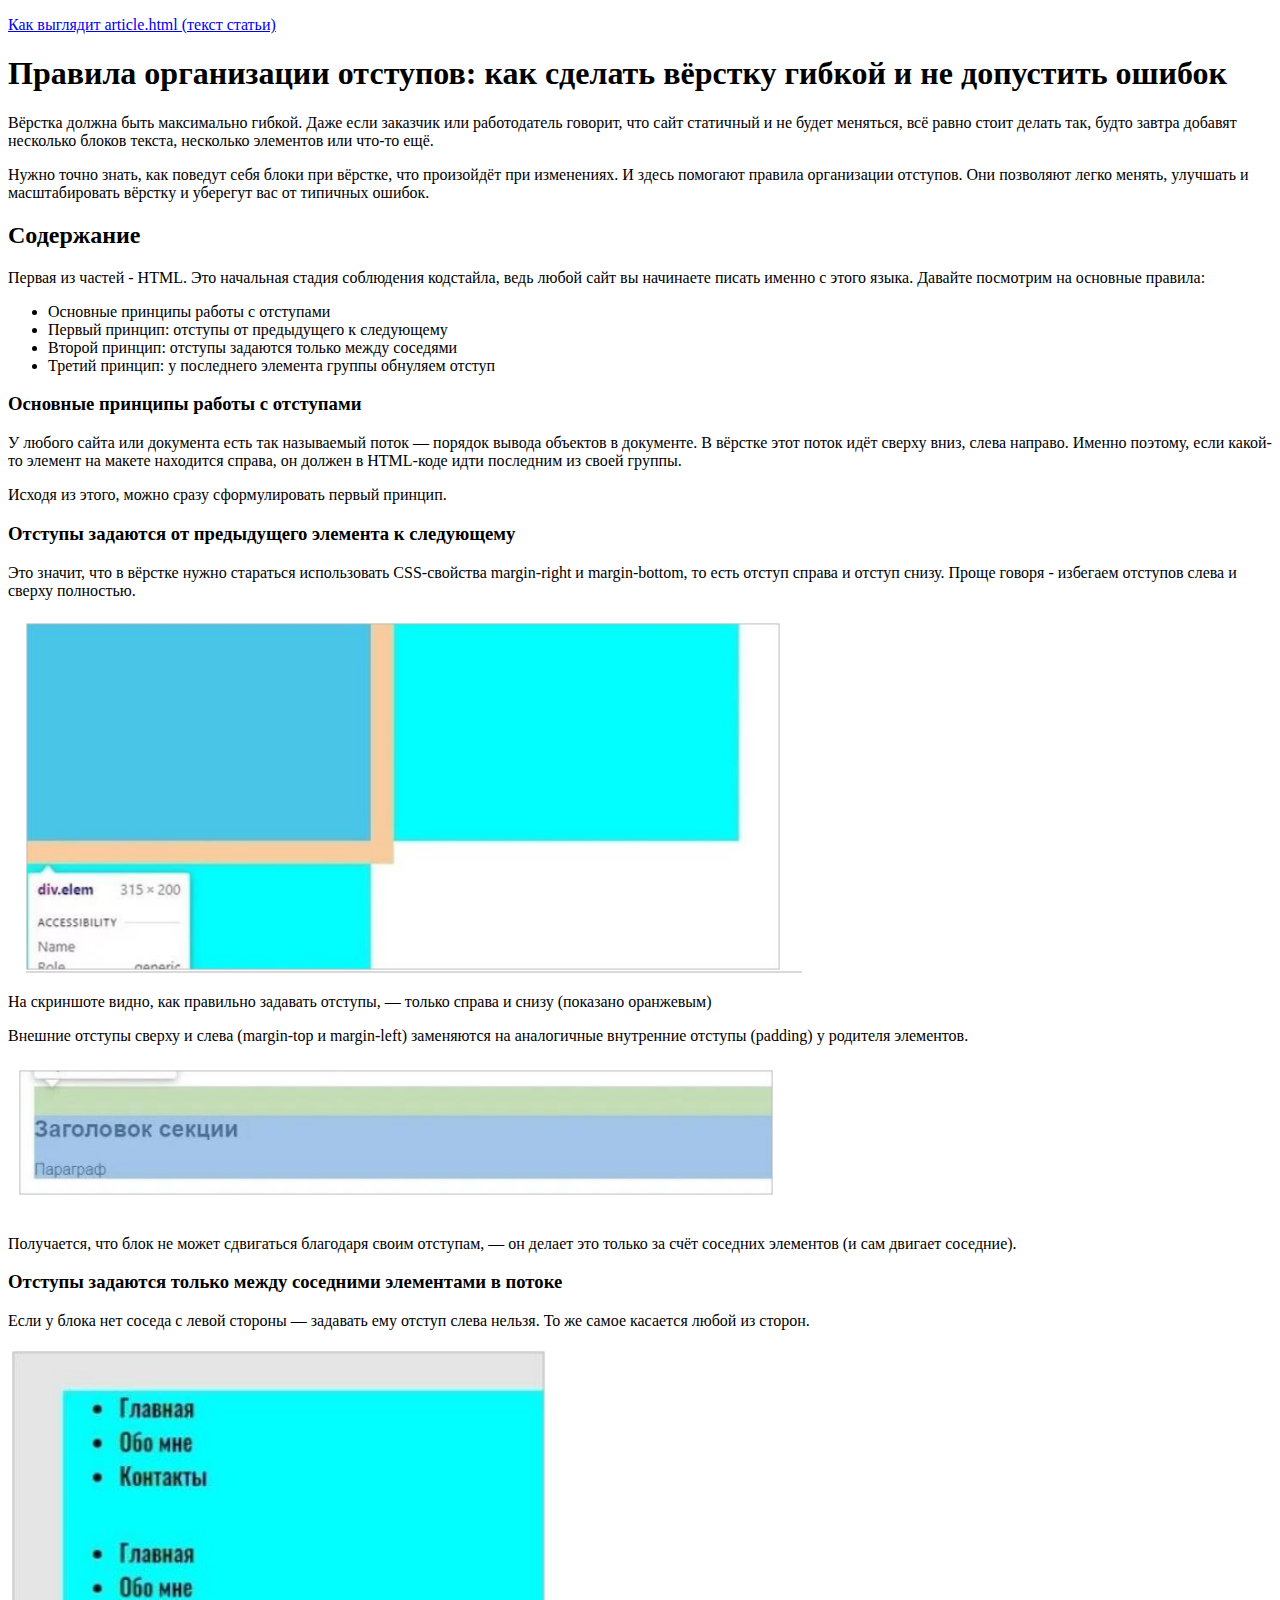
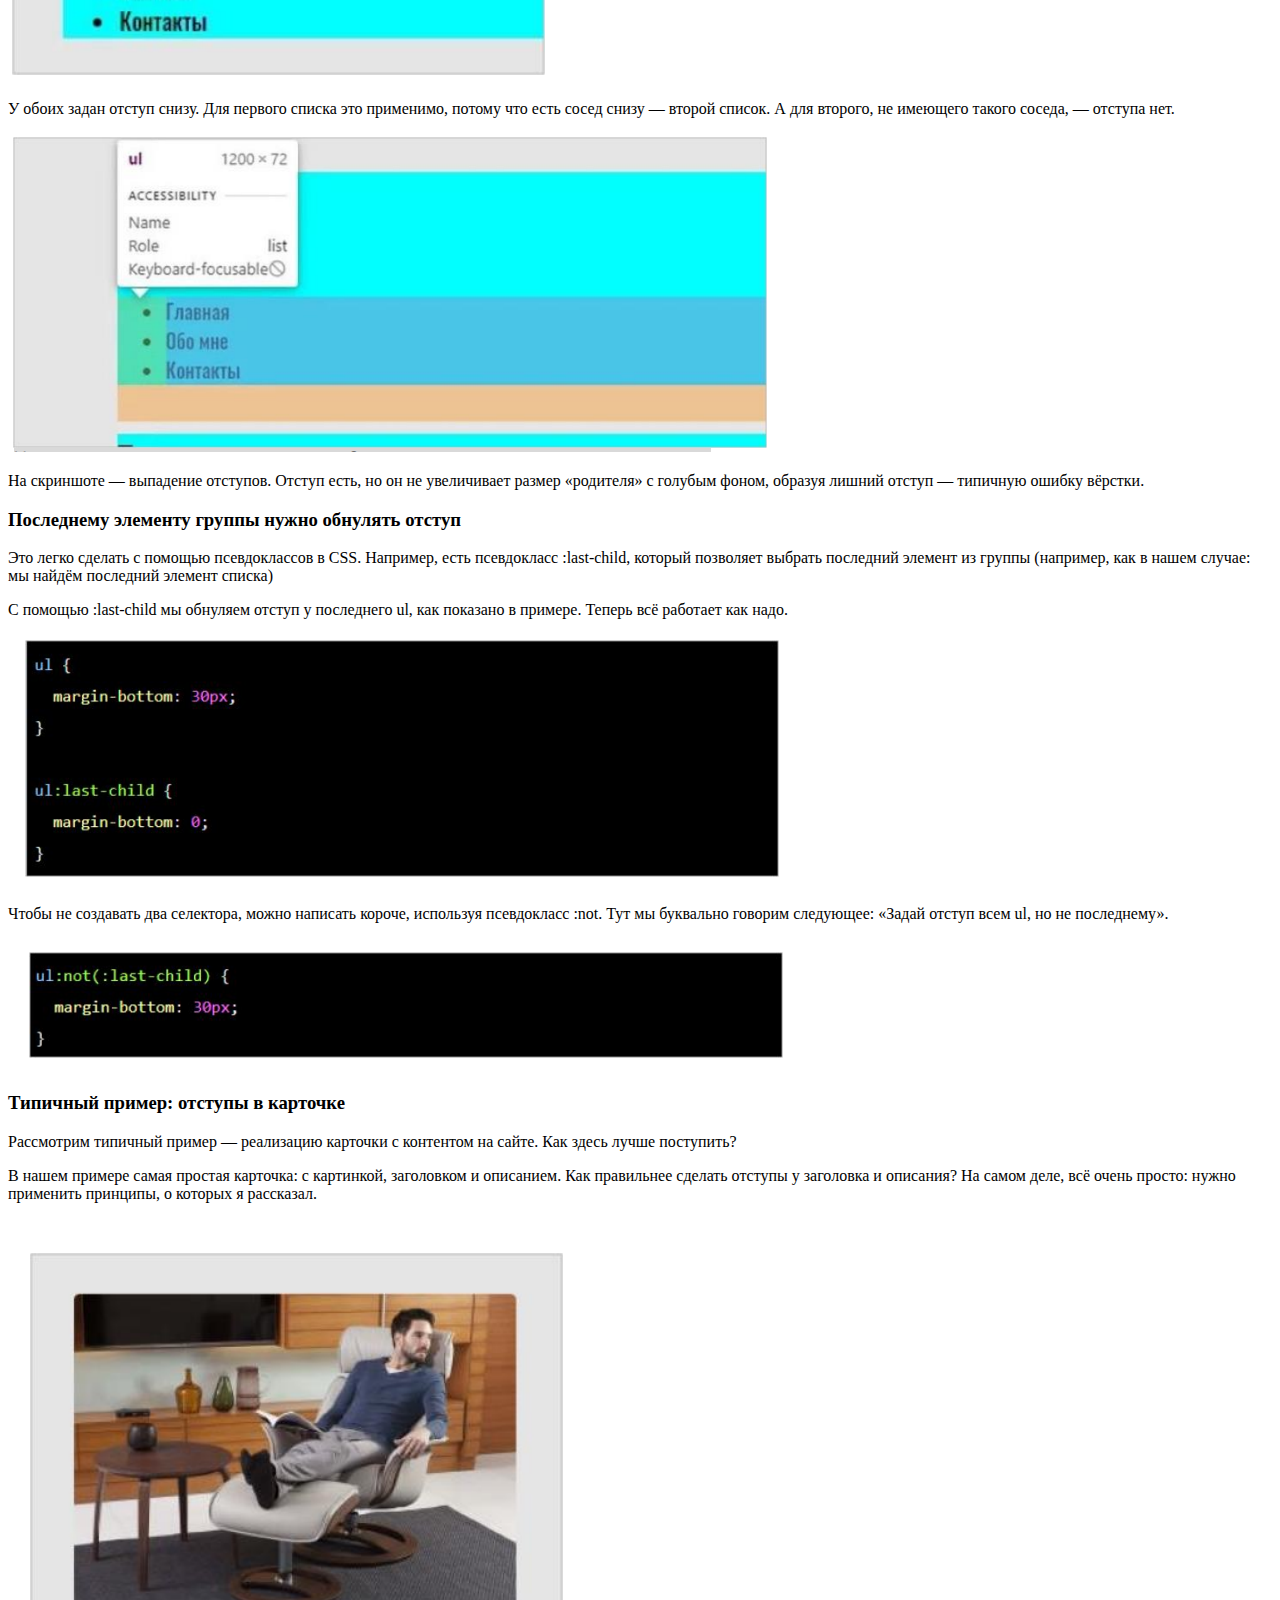
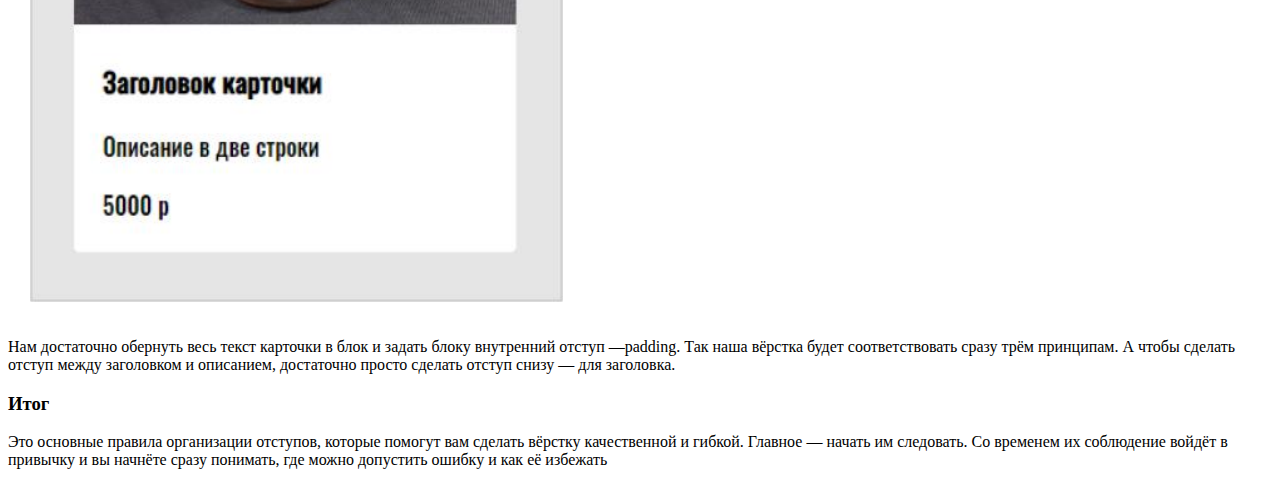
==== article.html @ f0f1f61b "c2" ====
<!DOCTYPE html>
<html lang="en">
<head>
    <meta charset="UTF-8">
    <meta name="viewport" content="width=1, initial-scale=1.0">
    <title>Document</title>
</head>
<body>
   <p>
    <a href="C:\Users\Рената\OneDrive\Рабочий стол\Project_skill\index.html">Как выглядит article.html (текст статьи)</a>
   </p> 
   <h1>
    Правила организации отступов: как сделать вёрстку гибкой и не допустить ошибок
   </h1>
   <p>
    Вёрстка должна быть максимально гибкой. Даже если заказчик или работодатель говорит, что сайт статичный и не будет меняться, всё равно стоит делать так, будто завтра добавят несколько блоков текста, несколько элементов или что-то ещё.
   </p>
   <p>
    Нужно точно знать, как поведут себя блоки при вёрстке, что произойдёт при изменениях. И здесь помогают правила организации отступов. Они позволяют легко менять, улучшать и масштабировать вёрстку и уберегут вас от типичных ошибок.
   </p>
   <h2>
    Содержание
   </h2>
   <p>
    Первая из частей - HTML. Это начальная стадия соблюдения кодстайла, ведь любой сайт вы начинаете писать именно с этого языка. Давайте посмотрим на основные правила:
   </p>
   <ul>
    <li>
        Основные принципы работы с отступами
    </li>
    <li>
        Первый принцип: отступы от предыдущего к следующему
    </li>
    <li>
        Второй принцип: отступы задаются только между соседями
    </li>
    <li>
        Третий принцип: у последнего элемента группы обнуляем отступ
    </li>
   </ul>
   <h3>
    Основные принципы работы с отступами
   </h3>
   <p>
    У любого сайта или документа есть так называемый поток — порядок вывода объектов в документе. В вёрстке этот поток идёт сверху вниз, слева направо. Именно поэтому, если какой-то элемент на макете находится справа, он должен в HTML-коде идти последним из своей группы.
   </p>
   <p>
    Исходя из этого, можно сразу сформулировать первый принцип.
   </p>
   <h3>
    Отступы задаются от предыдущего элемента к следующему
   </h3>
   <p>
    Это значит, что в вёрстке нужно стараться использовать CSS-свойства margin-right и margin-bottom, то есть отступ справа и отступ снизу. Проще говоря - избегаем отступов слева и сверху полностью.
   </p>
   <div class="03.png">
    <img src="img/03.png">
    <p>
        На скриншоте видно, как правильно задавать отступы, — только справа и снизу (показано оранжевым)
    </p>
   </div>

   <p>
    Внешние отступы сверху и слева (margin-top и margin-left) заменяются на аналогичные внутренние отступы (padding) у родителя элементов.
   </p>
   <img class="C:\Users\Рената\OneDrive\Рабочий стол\Project_skill\img\04.png" src="img/04.png">
   <p>
    Получается, что блок не может сдвигаться благодаря своим отступам, — он делает это только за счёт соседних элементов (и сам двигает соседние).
   </p>
   <h3>
    Отступы задаются только между соседними элементами в потоке
   </h3>
   <p>
    Если у блока нет соседа с левой стороны — задавать ему отступ слева нельзя. То же самое касается любой из сторон.
   </p>
   <img class="C:\Users\Рената\OneDrive\Рабочий стол\Project_skill\img\05.png" src="img/05.png">
   <p>
    У обоих задан отступ снизу. Для первого списка это применимо, потому что есть сосед снизу — второй список. А для второго, не имеющего такого соседа, — отступа нет.
   </p>
   <img class="C:\Users\Рената\OneDrive\Рабочий стол\Project_skill\img\06.png" src="img/06.png">
   <p>
    На скриншоте — выпадение отступов. Отступ есть, но он не увеличивает размер «родителя» с голубым фоном, образуя лишний отступ — типичную ошибку вёрстки.
   </p>
   <h3>
    Последнему элементу группы нужно обнулять отступ
   </h3>
   <p>
    Это легко сделать с помощью псевдоклассов в CSS. Например, есть псевдокласс :last-child, который позволяет выбрать последний элемент из группы (например, как в нашем случае: мы найдём последний элемент списка)
   </p>
   <p>
    С помощью :last-child мы обнуляем отступ у последнего ul, как показано в примере. Теперь всё работает как надо.
   </p>
   <img class="C:\Users\Рената\OneDrive\Рабочий стол\Project_skill\img\07.png" src="img/07.png">
   <p>
    Чтобы не создавать два селектора, можно написать короче, используя псевдокласс :not. 
    Тут мы буквально говорим следующее: «Задай отступ всем ul, но не последнему».
   </p>
   <img class="C:\Users\Рената\OneDrive\Рабочий стол\Project_skill\img\08.png" src="img/08.png">
   <h3>
    Типичный пример: отступы в карточке
   </h3>
   <p>
    Рассмотрим типичный пример — реализацию карточки с контентом на сайте. Как здесь лучше поступить?    
   </p>
   <p>
    В нашем примере самая простая карточка: с картинкой, заголовком и описанием. Как правильнее сделать отступы у заголовка и описания? На самом деле, всё очень просто: нужно применить принципы, о которых я рассказал.
   </p>
   <img class="C:\Users\Рената\OneDrive\Рабочий стол\Project_skill\img\09.png" src="img/09.png">
   <p>
    Нам достаточно обернуть весь текст карточки в блок и задать блоку внутренний отступ —padding. Так наша вёрстка будет соответствовать сразу трём принципам. А чтобы сделать отступ между заголовком и описанием, достаточно просто сделать отступ снизу — для заголовка.    
   </p>
   <h3>
  Итог
   </h3>
   <p>
    Это основные правила организации отступов, которые помогут вам сделать вёрстку качественной и гибкой. Главное — начать им следовать. Со временем их соблюдение войдёт в привычку и вы начнёте сразу понимать, где можно допустить ошибку и как её  избежать
   </p>
</body>
</html>
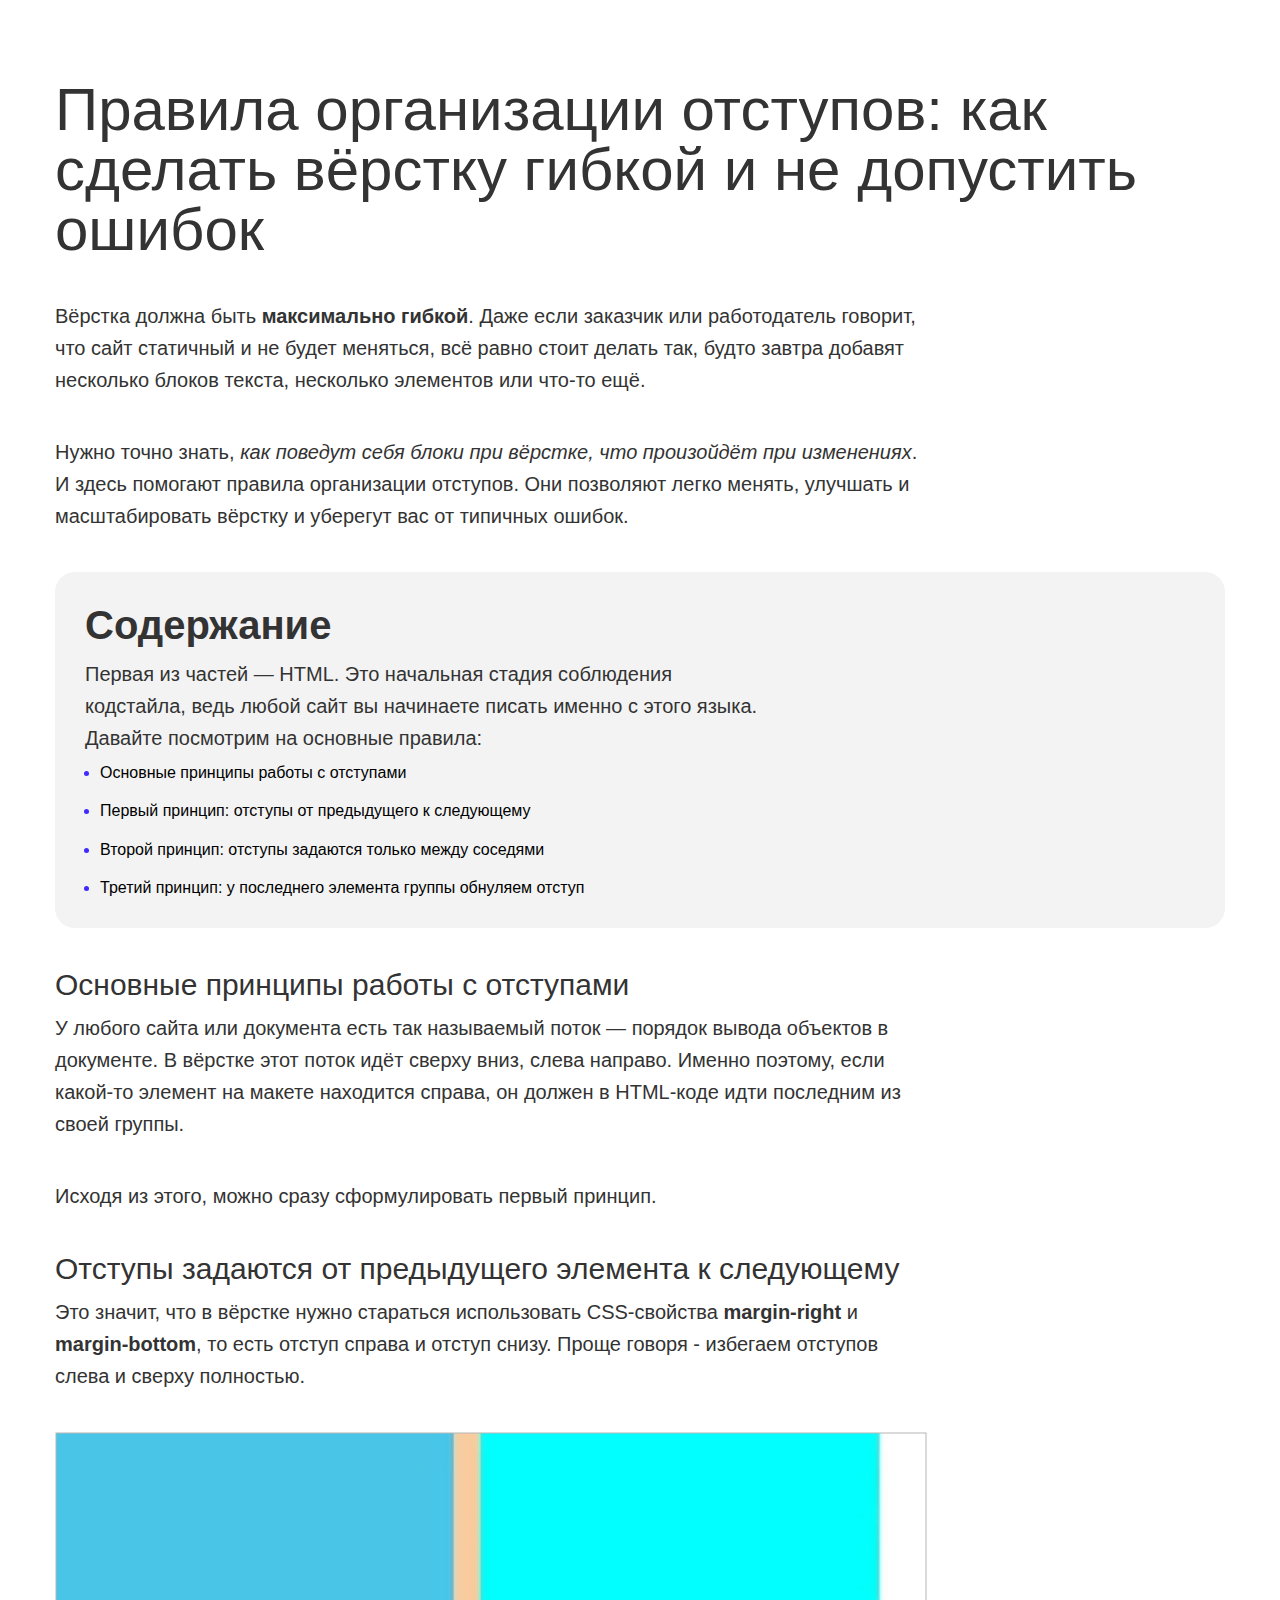
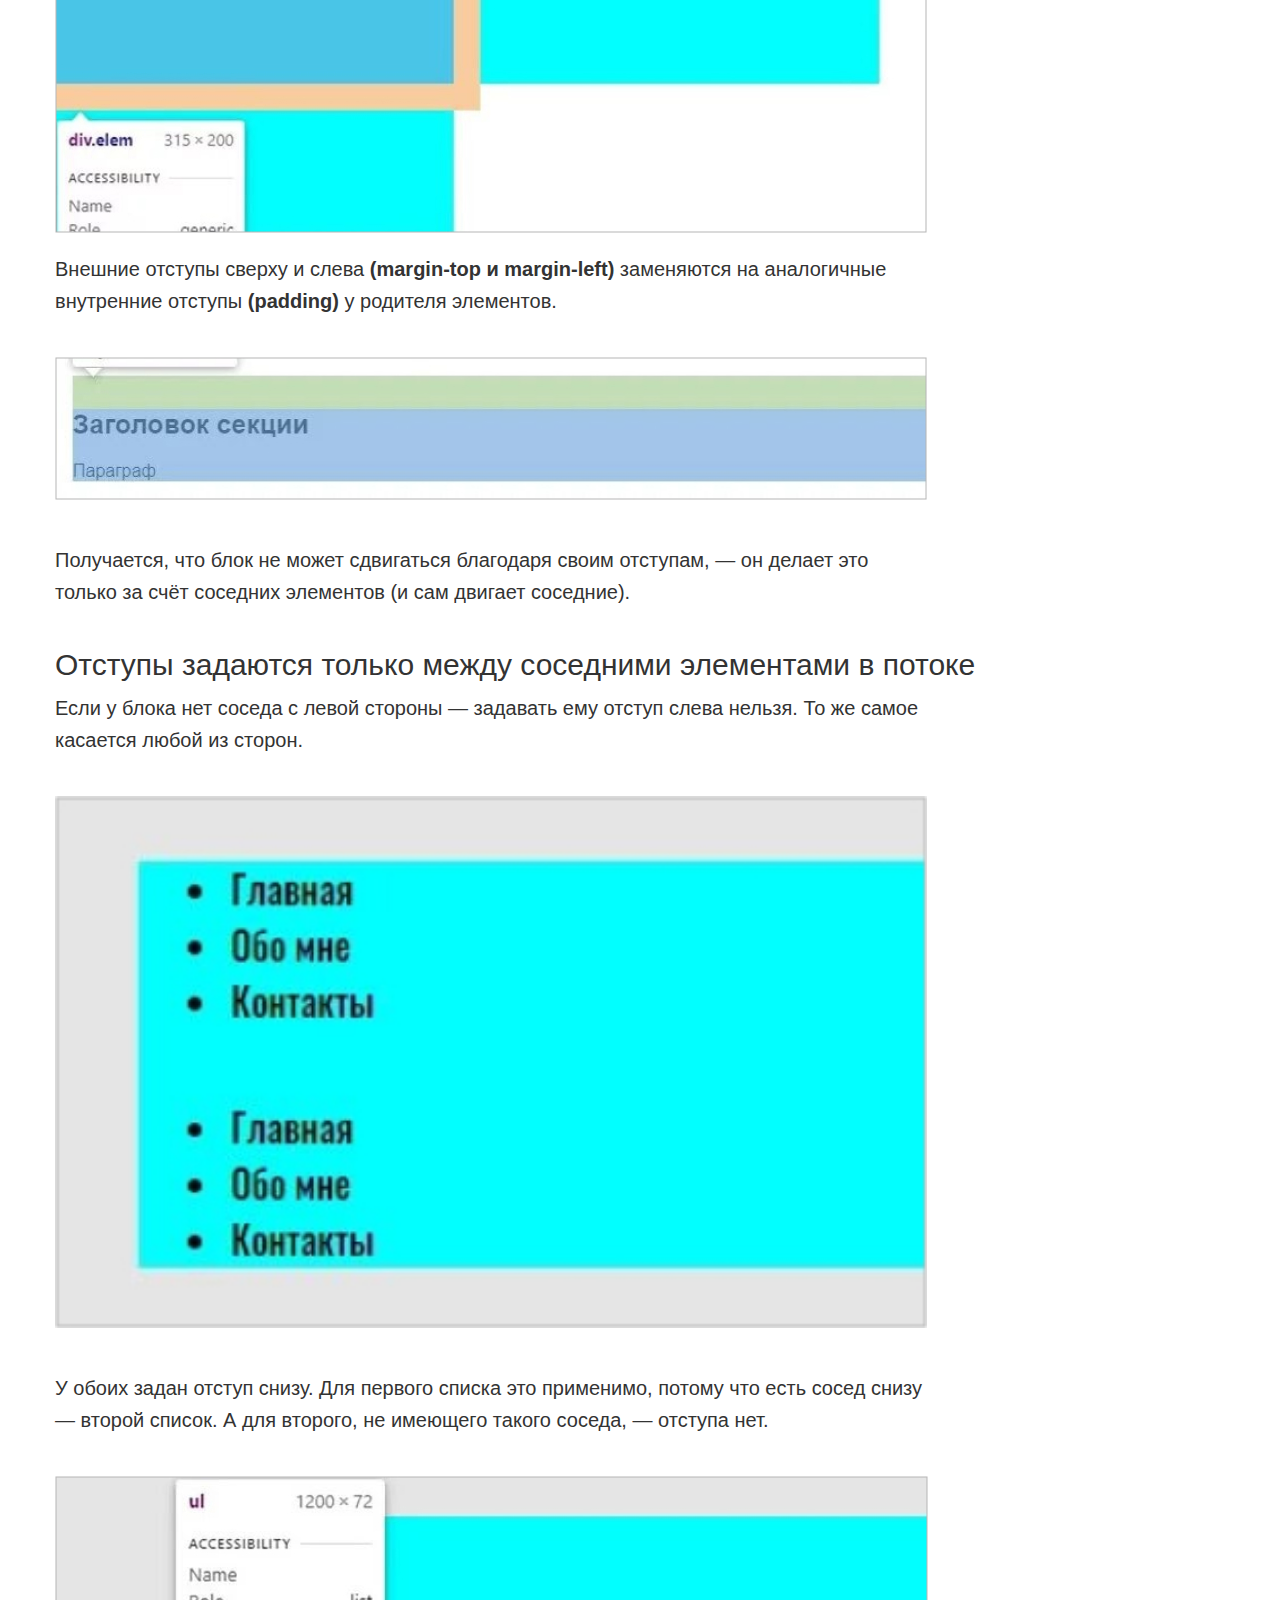
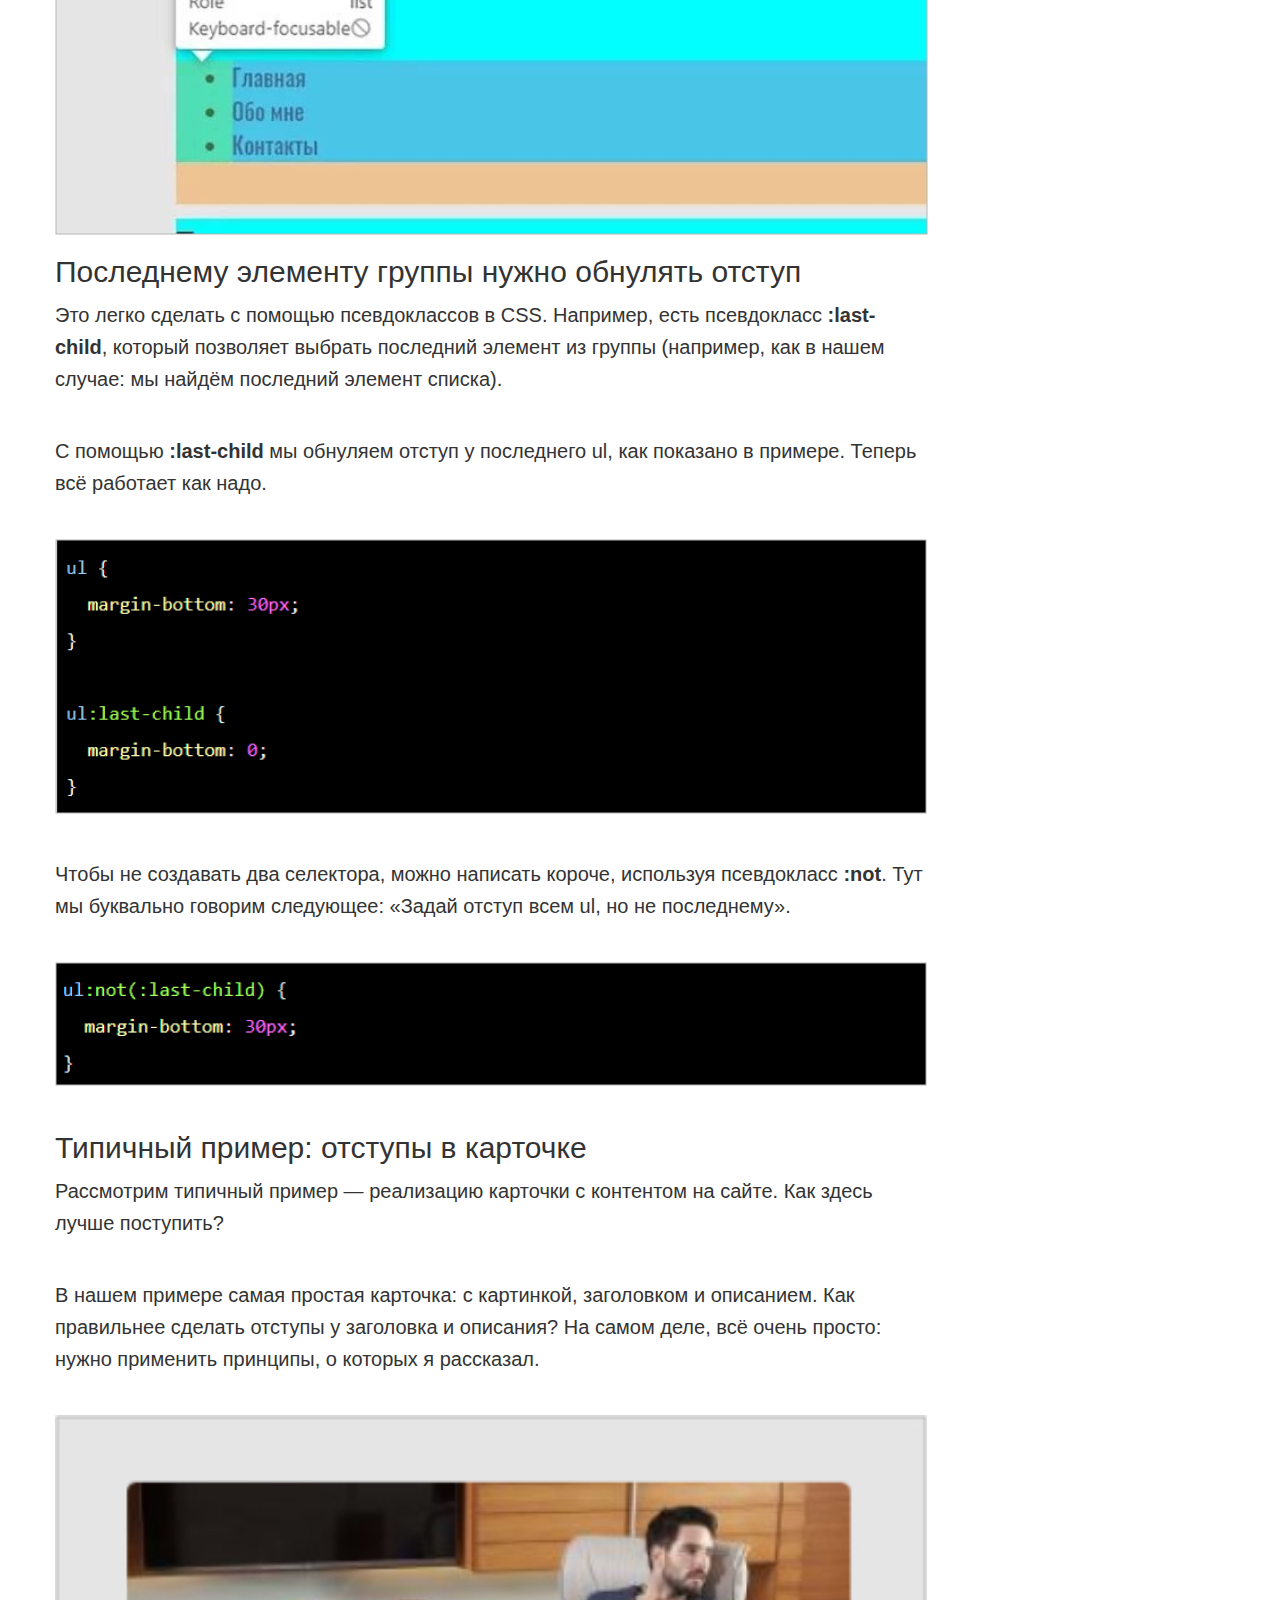
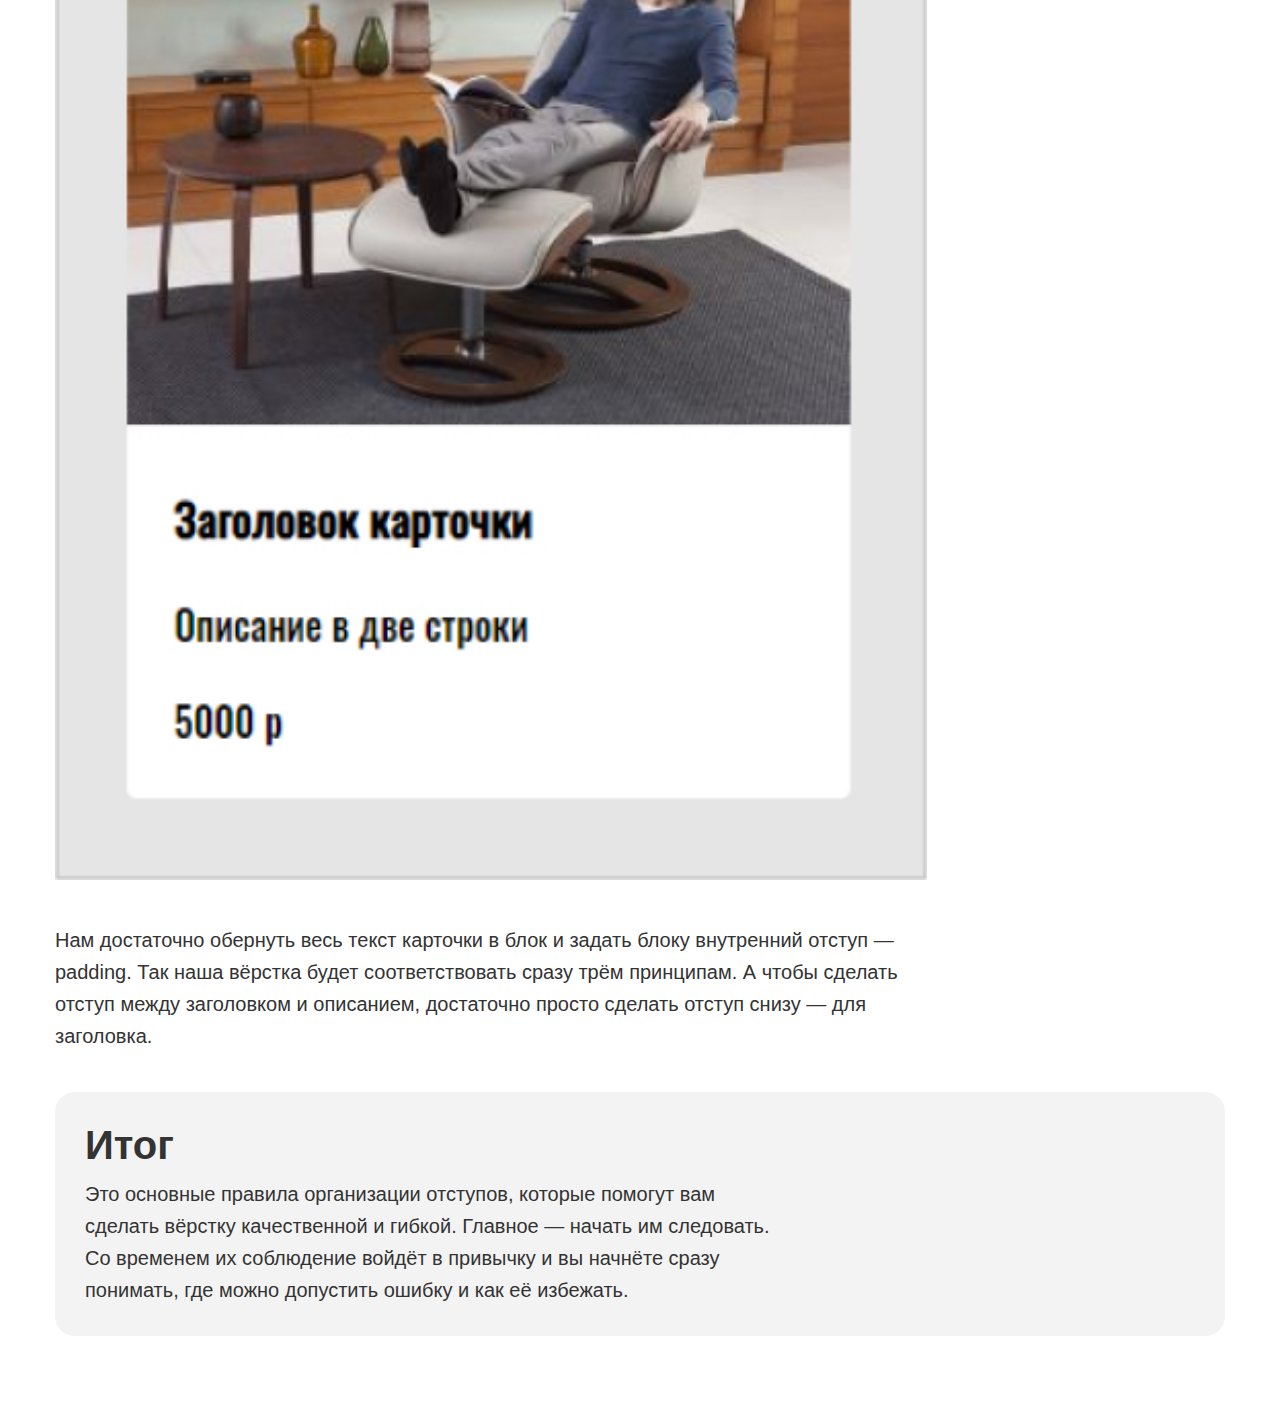
==== commit 4d2ec935: "c1" ====
--- a/article.html
+++ b/article.html
@@ -4,116 +4,151 @@
     <meta charset="UTF-8">
     <meta name="viewport" content="width=1, initial-scale=1.0">
     <title>Document</title>
+    <link rel="stylesheet" href="css/normalize.css">
+    <link rel="stylesheet" href="css/style.css">
 </head>
 <body>
-   <p>
-    <a href="C:\Users\Рената\OneDrive\Рабочий стол\Project_skill\index.html">Как выглядит article.html (текст статьи)</a>
-   </p> 
-   <h1>
-    Правила организации отступов: как сделать вёрстку гибкой и не допустить ошибок
-   </h1>
-   <p>
-    Вёрстка должна быть максимально гибкой. Даже если заказчик или работодатель говорит, что сайт статичный и не будет меняться, всё равно стоит делать так, будто завтра добавят несколько блоков текста, несколько элементов или что-то ещё.
-   </p>
-   <p>
-    Нужно точно знать, как поведут себя блоки при вёрстке, что произойдёт при изменениях. И здесь помогают правила организации отступов. Они позволяют легко менять, улучшать и масштабировать вёрстку и уберегут вас от типичных ошибок.
-   </p>
-   <h2>
-    Содержание
-   </h2>
-   <p>
-    Первая из частей - HTML. Это начальная стадия соблюдения кодстайла, ведь любой сайт вы начинаете писать именно с этого языка. Давайте посмотрим на основные правила:
-   </p>
-   <ul>
-    <li>
-        Основные принципы работы с отступами
-    </li>
-    <li>
-        Первый принцип: отступы от предыдущего к следующему
-    </li>
-    <li>
-        Второй принцип: отступы задаются только между соседями
-    </li>
-    <li>
-        Третий принцип: у последнего элемента группы обнуляем отступ
-    </li>
-   </ul>
-   <h3>
-    Основные принципы работы с отступами
-   </h3>
-   <p>
-    У любого сайта или документа есть так называемый поток — порядок вывода объектов в документе. В вёрстке этот поток идёт сверху вниз, слева направо. Именно поэтому, если какой-то элемент на макете находится справа, он должен в HTML-коде идти последним из своей группы.
-   </p>
-   <p>
-    Исходя из этого, можно сразу сформулировать первый принцип.
-   </p>
-   <h3>
-    Отступы задаются от предыдущего элемента к следующему
-   </h3>
-   <p>
-    Это значит, что в вёрстке нужно стараться использовать CSS-свойства margin-right и margin-bottom, то есть отступ справа и отступ снизу. Проще говоря - избегаем отступов слева и сверху полностью.
-   </p>
-   <div class="03.png">
-    <img src="img/03.png">
-    <p>
-        На скриншоте видно, как правильно задавать отступы, — только справа и снизу (показано оранжевым)
-    </p>
-   </div>
-
-   <p>
-    Внешние отступы сверху и слева (margin-top и margin-left) заменяются на аналогичные внутренние отступы (padding) у родителя элементов.
-   </p>
-   <img class="C:\Users\Рената\OneDrive\Рабочий стол\Project_skill\img\04.png" src="img/04.png">
-   <p>
-    Получается, что блок не может сдвигаться благодаря своим отступам, — он делает это только за счёт соседних элементов (и сам двигает соседние).
-   </p>
-   <h3>
-    Отступы задаются только между соседними элементами в потоке
-   </h3>
-   <p>
-    Если у блока нет соседа с левой стороны — задавать ему отступ слева нельзя. То же самое касается любой из сторон.
-   </p>
-   <img class="C:\Users\Рената\OneDrive\Рабочий стол\Project_skill\img\05.png" src="img/05.png">
-   <p>
-    У обоих задан отступ снизу. Для первого списка это применимо, потому что есть сосед снизу — второй список. А для второго, не имеющего такого соседа, — отступа нет.
-   </p>
-   <img class="C:\Users\Рената\OneDrive\Рабочий стол\Project_skill\img\06.png" src="img/06.png">
-   <p>
-    На скриншоте — выпадение отступов. Отступ есть, но он не увеличивает размер «родителя» с голубым фоном, образуя лишний отступ — типичную ошибку вёрстки.
-   </p>
-   <h3>
-    Последнему элементу группы нужно обнулять отступ
-   </h3>
-   <p>
-    Это легко сделать с помощью псевдоклассов в CSS. Например, есть псевдокласс :last-child, который позволяет выбрать последний элемент из группы (например, как в нашем случае: мы найдём последний элемент списка)
-   </p>
-   <p>
-    С помощью :last-child мы обнуляем отступ у последнего ul, как показано в примере. Теперь всё работает как надо.
-   </p>
-   <img class="C:\Users\Рената\OneDrive\Рабочий стол\Project_skill\img\07.png" src="img/07.png">
-   <p>
-    Чтобы не создавать два селектора, можно написать короче, используя псевдокласс :not. 
-    Тут мы буквально говорим следующее: «Задай отступ всем ul, но не последнему».
-   </p>
-   <img class="C:\Users\Рената\OneDrive\Рабочий стол\Project_skill\img\08.png" src="img/08.png">
-   <h3>
-    Типичный пример: отступы в карточке
-   </h3>
-   <p>
-    Рассмотрим типичный пример — реализацию карточки с контентом на сайте. Как здесь лучше поступить?    
-   </p>
-   <p>
-    В нашем примере самая простая карточка: с картинкой, заголовком и описанием. Как правильнее сделать отступы у заголовка и описания? На самом деле, всё очень просто: нужно применить принципы, о которых я рассказал.
-   </p>
-   <img class="C:\Users\Рената\OneDrive\Рабочий стол\Project_skill\img\09.png" src="img/09.png">
-   <p>
-    Нам достаточно обернуть весь текст карточки в блок и задать блоку внутренний отступ —padding. Так наша вёрстка будет соответствовать сразу трём принципам. А чтобы сделать отступ между заголовком и описанием, достаточно просто сделать отступ снизу — для заголовка.    
-   </p>
-   <h3>
-  Итог
-   </h3>
-   <p>
-    Это основные правила организации отступов, которые помогут вам сделать вёрстку качественной и гибкой. Главное — начать им следовать. Со временем их соблюдение войдёт в привычку и вы начнёте сразу понимать, где можно допустить ошибку и как её  избежать
-   </p>
+    <div class="container">
+        <h1 class="h1">
+            Правила организации отступов: как сделать вёрстку гибкой и не допустить ошибок
+        </h1>
+        <p class="p">
+            Вёрстка должна быть
+            <b>максимально гибкой</b>.
+            Даже если заказчик или работодатель говорит, что сайт статичный и не будет меняться, всё равно стоит делать так, будто завтра добавят несколько блоков текста, несколько элементов или что-то ещё.
+        </p>
+        <p class="p">
+            Нужно точно знать,
+        <i>как поведут себя блоки при вёрстке, что произойдёт при изменениях</i>.
+        И здесь помогают правила организации отступов. Они позволяют легко менять, улучшать и масштабировать вёрстку и уберегут вас от типичных ошибок.
+        </p>
+        <div class="block">
+            <h2 class="h2">
+                Содержание
+            </h2>
+            <p class="p1">
+                Первая из частей — HTML. Это начальная стадия соблюдения кодстайла, ведь любой сайт вы начинаете писать именно с этого языка. Давайте посмотрим на основные правила:
+            </p>
+            <ul class="ul">
+                <li>
+                    <a href="#t1">
+                        Основные принципы работы с отступами
+                    </a>
+                </li>
+                <li>
+                    <a href="#t2">
+                        Первый принцип: отступы от предыдущего к следующему
+                    </a>
+                </li>
+                <li>
+                    <a href="#t3">                       
+                        Второй принцип: отступы задаются только между соседями
+                    </a>
+                </li>
+                <li>
+                    <a href="#t4">
+                        Третий принцип: у последнего элемента группы обнуляем отступ
+                    </a>
+                </li>
+            </ul>
+        </div>
+        <h3 class="h3" id="t1">
+            Основные принципы работы с отступами
+        </h3>
+        <p class="p">
+            У любого сайта или документа есть так называемый поток — порядок вывода объектов в документе. В вёрстке этот поток идёт сверху вниз, слева направо. Именно поэтому, если какой-то элемент на макете находится справа, он должен в HTML-коде идти последним из своей группы.
+        </p>
+        <p class="p">
+            Исходя из этого, можно сразу сформулировать первый принцип.
+        </p>
+        <h3 class="h3" id="t2">
+            Отступы задаются от предыдущего элемента к следующему
+        </h3>
+        <p class="p">
+            Это значит, что в вёрстке нужно стараться использовать CSS-свойства
+            <b>margin-right</b>
+            и
+            <b>margin-bottom</b>,
+            то есть отступ справа и отступ снизу. Проще говоря - избегаем отступов слева и сверху полностью.
+        </p>
+        <p>
+            <figure class="fig">
+                <img src="img/1.jpg" alt="">
+                <figcaption>
+                    На скриншоте видно, как правильно задавать отступы, — только справа и снизу (показано оранжевым).
+                </figcaption>
+            </figure>
+        </p>
+        <p class="p">
+            Внешние отступы сверху и слева
+            <b> (margin-top и margin-left)</b>
+            заменяются на аналогичные внутренние отступы
+            <b>(padding)</b>
+            у родителя элементов.
+        </p>
+        <img class="img" src="img/2.jpg" alt="">
+        <p class="p">
+            Получается, что блок не может сдвигаться благодаря своим отступам, — он делает это только за счёт соседних элементов (и сам двигает соседние).
+        </p>
+        <h3 class="h3" id="t3">
+            Отступы задаются только между соседними элементами в потоке
+        </h3>
+        <p class="p">
+            Если у блока нет соседа с левой стороны — задавать ему отступ слева нельзя. То же самое касается любой из сторон.
+        </p>
+        <img class="img" src="img/3.jpg" alt="">
+        <p class="p">
+            У обоих задан отступ снизу. Для первого списка это применимо, потому что есть сосед снизу — второй список. А для второго, не имеющего такого соседа, — отступа нет.
+        </p>
+        <p>
+            <figure class="fig">
+                <img src="img/4.jpg" alt="">
+                <figcaption>
+                    На скриншоте — выпадение отступов. Отступ есть, но он не увеличивает размер «родителя» с голубым фоном, образуя лишний отступ — типичную ошибку вёрстки.  
+                </figcaption>
+            </figure>
+        </p>
+        <h3 class="h3" id="t4">
+            Последнему элементу группы нужно обнулять отступ
+        </h3>
+        <p class="p">
+            Это легко сделать с помощью псевдоклассов в CSS. Например, есть псевдокласс
+            <b>:last-child</b>,
+            который позволяет выбрать последний элемент из группы (например, как в нашем случае: мы найдём последний элемент списка).
+        </p>
+        <p class="p">
+            С помощью
+            <b>:last-child</b>
+            мы обнуляем отступ у последнего ul, как показано в примере. Теперь всё работает как надо.
+        </p>
+        <img class="img" src="img/5.jpg" alt=""></br>
+        <p class="p">
+            Чтобы не создавать два селектора, можно написать короче, используя псевдокласс
+            <b>:not</b>.
+            Тут мы буквально говорим следующее: «Задай отступ всем ul, но не последнему».
+        </p>
+        <img class="img" src="img/6.jpg" alt=""></br>
+        <h3 class="h3">
+            Типичный пример: отступы в карточке
+        </h3>
+        <p class="p">
+            Рассмотрим типичный пример — реализацию карточки с контентом на сайте. Как здесь лучше поступить?
+        </p>
+        <p class="p">
+            В нашем примере самая простая карточка: с картинкой, заголовком и описанием. Как правильнее сделать отступы у заголовка и описания? На самом деле, всё очень просто: нужно применить принципы, о которых я рассказал.
+        </p>
+        <img class="img" src="img/7.jpg" alt=""></br>
+        <p class="p">
+            Нам достаточно обернуть весь текст карточки в блок и задать блоку внутренний отступ — padding. Так наша вёрстка будет соответствовать сразу трём принципам. А чтобы сделать отступ между заголовком и описанием, достаточно просто сделать отступ снизу — для заголовка.
+        </p>
+        <div class="block">
+            <h2 class="h2">
+                Итог
+            </h2>
+            <p class="p1">
+                Это основные правила организации отступов, которые помогут вам сделать вёрстку качественной и гибкой. Главное — начать им следовать. Со временем их соблюдение войдёт в привычку и вы начнёте сразу понимать, где можно допустить ошибку и как её избежать.
+            </p>
+        </div>
+    </div>
 </body>
 </html>--- a/css/style.css
+++ b/css/style.css
@@ -0,0 +1,353 @@
+html {
+    box-sizing: border-box;
+}
+
+body {
+    font-family: Arial, Verdana, sans-serif;
+}
+
+* {
+    box-sizing: border-box;
+}
+
+*,
+*::before,
+*::after {
+    box-sizing: inherit;
+}
+
+/*Стили для главной страницы*/
+.main_content {
+    display: flex;
+    flex-direction: column;
+    align-items: center;
+    justify-content: center;
+    min-height: 100vh;
+    color: #fff;
+    background-color: #070217;
+}
+
+.log {
+    margin-bottom: 50px;
+}
+
+a {
+    color: inherit;
+    text-decoration: none;
+}
+
+.a {
+    padding: 24px 49px;
+    display: inline-block;
+    font-weight: 700;
+    font-size: 18px;
+    background-color: #3f2aff;
+}
+
+.a:not(:last-child) {
+    margin-right: 25px;
+}
+
+.link {
+    font-weight: 700;
+    font-size: 18px;
+    color: #3f2aff;
+    padding-left: 25px;
+    background-image: url('../img/download.png');
+    background-position: left;
+    background-repeat: no-repeat;
+    background-size: 18px;
+}
+
+/*Стили для страницы Indents*/
+.container {
+    margin: 0 auto;
+    padding: 80px 0;
+    width: 1170px;
+}
+
+.h1 {
+    margin-bottom: 40px;
+    margin-top: 0;
+    font-weight: 400;
+    font-size: 60px;
+    line-height: 60px;
+    color: #333;
+}
+
+.p {
+    margin-bottom: 40px;
+    width: 872px;
+    margin-left: 0;
+    margin-top: 0;
+    font-weight: 400;
+    font-size: 20px;
+    line-height: 32px;
+    color: #333;
+}
+
+.block {
+    border-radius: 20px;
+    padding: 30px;
+    background-color: #f3f3f3;
+    background-position: right;
+    background-repeat: no-repeat;
+}
+
+.block:not(:last-child) {
+    margin-bottom: 40px;
+}
+
+.b1 {
+    background-image: url('../img/decorate-1.png');
+}
+
+.b2 {
+    background-image: url('../img/decorate-2.png');
+}
+
+.h2 {
+    margin-bottom: 10px;
+    margin-top: 0;
+    font-size: 40px;
+    line-height: 46px;
+    color: #333;
+}
+
+.h3 {
+    margin-bottom: 10px;
+    margin-top: 0;
+    font-weight: 400;
+    font-size: 30px;
+    line-height: 34px;
+    color: #333;
+}
+
+.p1 {
+    width: 692px;
+    margin-top: 0;
+    margin-bottom: 10px;
+    font-weight: 400;
+    font-size: 20px;
+    line-height: 32px;
+    color: #333;
+}
+
+.p1:last-child {
+    margin-bottom: 0;
+}
+
+.ul {
+    padding-left: 15px;
+    margin-top: 0;
+    margin-bottom: 0;
+}
+
+.ul li:not(:last-child) {
+    padding-bottom: 20px;
+}
+
+.marker {
+    display: list-item;
+}
+
+::marker {
+    color: #3f2aff;
+}
+
+.li {
+    border-bottom: 1px solid #3f2aff;
+    font-size: 20px;
+    color: #3f2aff;
+}
+
+.text {
+    border-radius: 20px;
+    padding-top: 50px;
+    padding-bottom: 50px;
+    padding-left: 95px;
+    padding-right: 95px;
+    width: 100%;
+    font-weight: 700;
+    font-size: 30px;
+    color: white;
+    background-color: #3f2aff;
+}
+
+.fig {
+    display: inline-block;
+    margin-bottom: 40px;
+    width: 872px;
+    margin: 0;
+    font-size: 0;
+}
+
+.figc {
+    border: 1px solid #b6b6b6;
+    border-top: 0;
+    padding-top: 19px;
+    padding-bottom: 19px;
+    font-weight: 400;
+    font-size: 14px;
+    text-align: center;
+}
+
+.img1 {
+    width: 872px;
+}
+
+.img {
+    width: 872px;
+    margin-bottom: 40px;
+}
+
+/*Стили для страницы Modules*/
+.bd {
+    background-color: #f3f3f3;
+}
+
+.modules {
+    display: inline-block;
+    align-items: center;
+    padding-top: 50px;
+    padding-bottom: 50px;
+    padding-left: 375px;
+    padding-right: 375px;
+}
+
+.logo {
+    margin-bottom: 25px;
+}
+
+.index-link {
+    display: block;
+    background-image: url("../img/Arrow\ 1.png");
+    background-position: left center;
+    background-repeat: no-repeat;
+    padding-left: 50px;
+    color: #3F2AFF;
+    font-size: 20px;
+    font-family: Arial;
+    font-weight: 400;
+    word-wrap: break-word;
+    margin-bottom: 25px;
+}
+
+.main-title {
+    color: #3F2AFF;
+    font-size: 60px;
+    font-family: Arial;
+    font-weight: 700;
+    word-wrap: break-word;
+    margin-top: 0;
+    margin-bottom: 50px;
+    width: 1170px;
+    height: 69px;
+}
+
+.chapter {
+    margin-bottom: 50px;
+}
+
+.chapter-list {
+    columns: 2;
+    width: 1170px;
+    height: 505px;
+    margin-top: 0;
+    padding-left: 0;
+    margin: 0;
+}
+
+.chapter-list:not(:last-child) {
+    margin-bottom: 25px;
+}
+
+.block1 {
+    position: relative;
+    display: inline-block;
+    padding: 25px;
+    border-radius: 0;
+    height: 505px;
+    width: 572px;
+    padding-top: 205px;
+    background-color: #FFFFFF;
+    background-position: top;
+    background-repeat: no-repeat;
+    margin-top: 0;
+    list-style-type: none;
+}
+
+.b4 {
+    background-image: url('../img/photo-1530435460869-d13625c69bbf copy.png');
+}
+
+.b5 {
+    background-image: url('../img/photo-1530435460869-d13625c69bbf copy (1).png');
+}
+
+.b6 {
+    background-image: url('../img/photo-1530435460869-d13625c69bbf copy (2).png');
+}
+
+.b7 {
+    background-image: url('../img/photo-1530435460869-d13625c69bbf copy (3).png');
+}
+
+.block1:not(:last-child) {
+    margin-right: 25px;
+}
+
+
+
+.title {
+    color: #3F2AFF;
+    font-size: 40px;
+    font-family: Arial;
+    font-weight: 700;
+    word-wrap: break-word;
+    margin-bottom: 2px;
+    margin-top: 0;
+}
+
+.ul1 {
+    color: #333333;
+    font-size: 20px;
+    font-family: Arial;
+    font-weight: 400;
+    line-height: 33px;
+    word-wrap: break-word;
+    list-style-type: none;
+    padding-left: 0;
+}
+
+.number {
+    position: absolute;
+    bottom: 25px;
+    right: 25px;
+    color: #EAEAEA;
+    width: 45px;
+    height: 46px;
+    font-size: 40px;
+    font-family: Arial;
+    font-weight: 400;
+    word-wrap: break-word
+}
+
+.btncntr {
+    display: flex;
+    justify-content: center;
+}
+
+.btn {
+    display: block;
+    width: 274px;
+    margin: 0 auto;
+    border: 2px #3F2AFF solid;
+    padding-top: 25px;
+    padding-bottom: 25px;
+    font-family: Arial;
+    font-weight: 700;
+    word-wrap: break-word;
+    text-align: center;
+    color: #3F2AFF;
+}